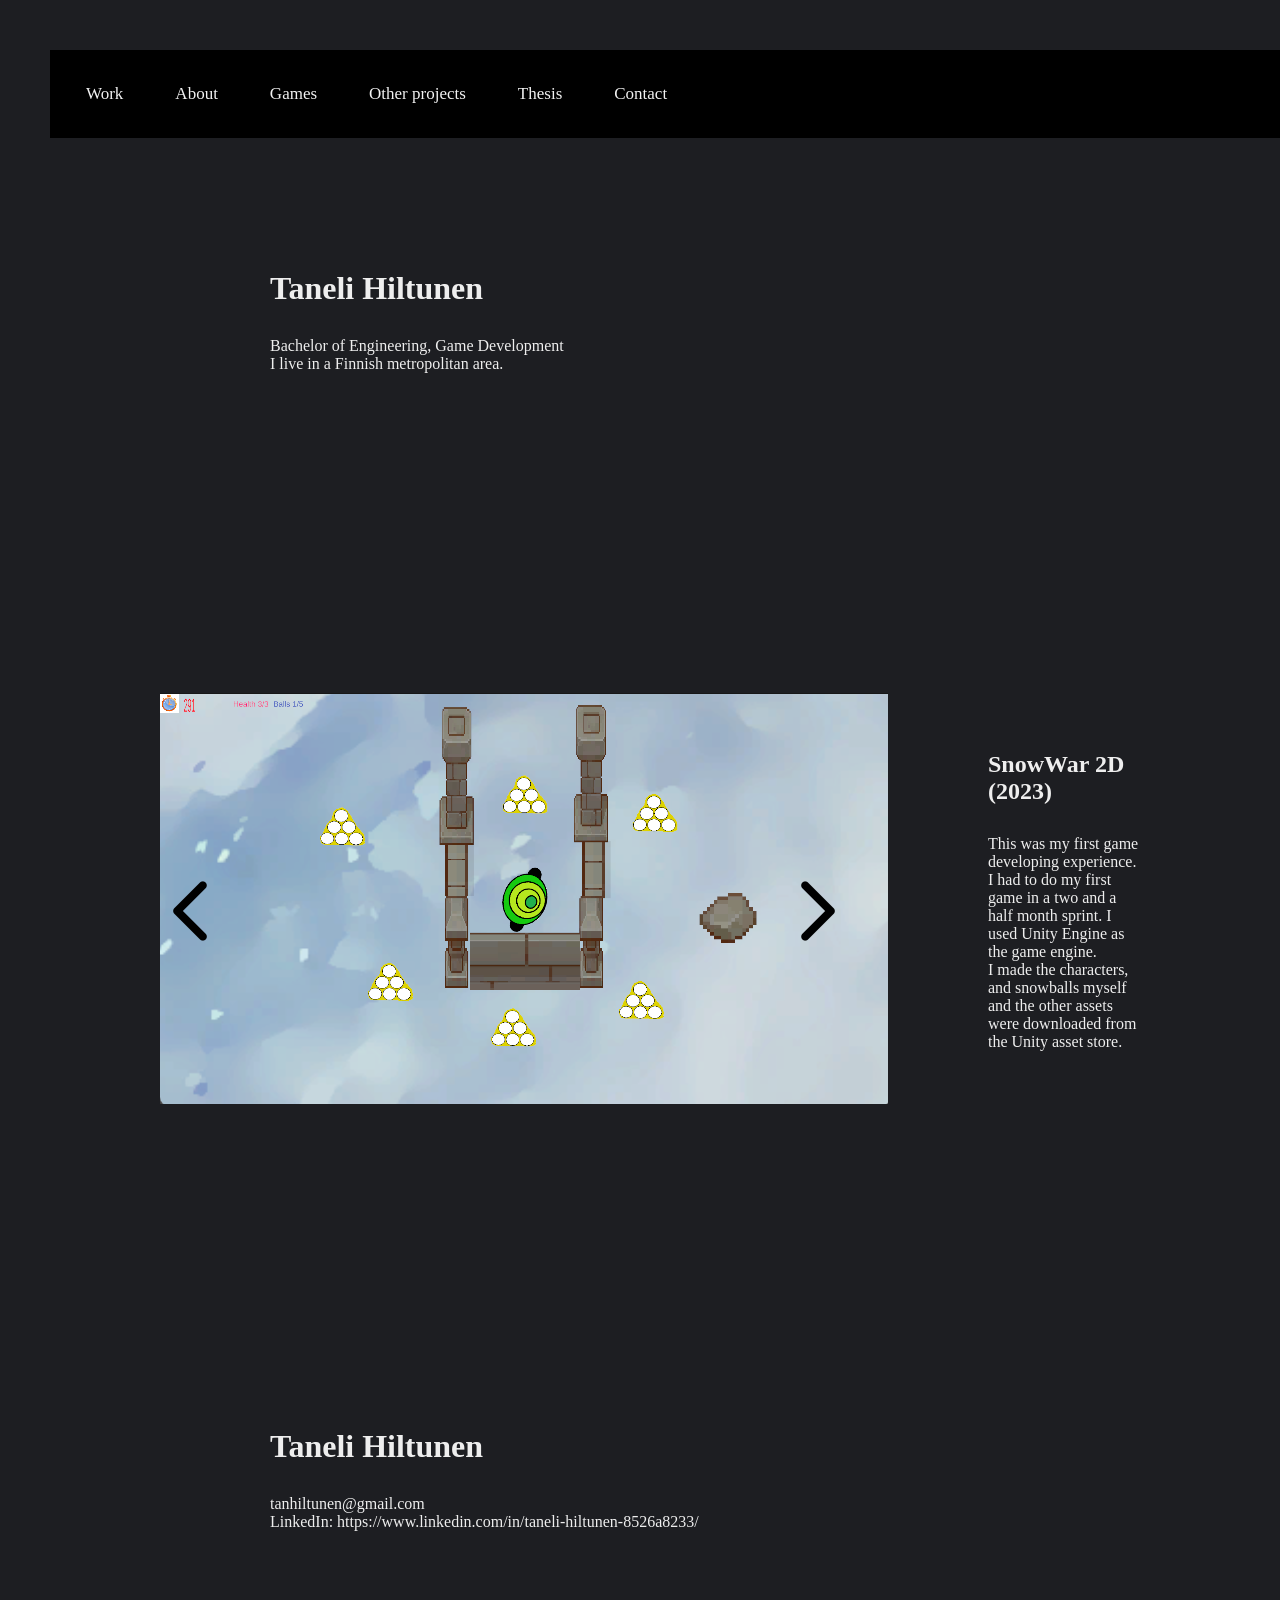
==== index.html @ a31cd431 "commit" ====
<!DOCTYPE html>
<HTML lang="en">
<HEAD>
    <meta charset="UTF-8" />
    <link rel="stylesheet" href="front.css" />
</HEAD>
<BODY>
    <div class="topnav">
        <a class="active" href="#Work">Work</a>
        <a href="#About">About</a>
        <a href="#games">Games</a>
        <a href="#Other">Other projects</a>
        <a href="#Thesis">Thesis</a>
        <a href="#contact">Contact</a>
    </div>
    <div id="Work" class="header">
        <h1 id="nameHeader">Taneli Hiltunen</h1>
        <p>
            Bachelor of Engineering, Game Development <br />
            I live in a Finnish metropolitan area.
        </p>
    </div>

    <div id="games">
        <div class="gallery-wrap">
            <img class="arrow-left" src="images/prew-arrow.png" alt="Previous" onclick="previousImage()">
            <div class="gallery-snowWar">
                <div class="image-container">
                    <span><img id="main-image" src="images/Start.png" alt="Start"></span>
                    <img class="arrow-right" src="images/next-arrow.png" alt="Next" onclick="nextImage()">
                </div>
                <div class="snowWar-text">
                    <h2 class="gamesHeaders">SnowWar 2D (2023)</h2>
                    <p>
                        This was my first game developing experience. I had to do my first game in a two and a half month sprint. I used Unity Engine
                        as the game engine. <br />
                        I made the characters, and snowballs myself and the other assets were downloaded from the Unity asset store.
                    </p>
                </div>
            </div>
        </div>
    </div>

    <div id="contact" class="address">
        <h1>Taneli Hiltunen</h1>
        <p>
            tanhiltunen@gmail.com <br />
            LinkedIn: https://www.linkedin.com/in/taneli-hiltunen-8526a8233/
        </p>
    </div>

    <script src="imagesource.js"></script>
</BODY>
</HTML>
---- front.css ----
* {
    margin: 10px;
    padding: 10px;
    font-family: 'Poppins', 'sans-serif';
}

body {
    background: #1D1E22;
    color: #eee;
}

.topnav {
    position: fixed;
    background-color: black;
    overflow: hidden;
    z-index: 1000;
    width: 100%;
}

.topnav a {
    float: left;
    color: #f2f2f2;
    text-align: center;
    padding: 14px 16px;
    text-decoration: none;
    font-size: 17px;
}

.topnav a:hover {
    background: #666666;
    color: aqua;
}

.header {
    margin-left: 200px;
    margin-top: 200px;
}

.gallery-wrap {
    display: flex;
    margin-top: 200px;
    align-items: center;
    position: relative;
    justify-content: center;
}

.image-container {
    position: relative;
    display: inline-block;
}

.arrow-left, .arrow-right {
    position: absolute;
    top: 50%;
    transform: translateY(-50%);
    z-index: 1;
    transition: tranform 0.3s ease, box-shadow 0.3s ease;
}

.arrow-left:hover, .arrow-right:hover {
    transform: translateY(-50%) scale(1.3);
}

.arrow-left {
    left: 0;
}

.arrow-right {
    right: 0;
}

.gallery-snowWar {
    display: flex;
    flex-direction: row;
    align-items: center;
}

.snowWar-text {
    margin-left: 10px;
}

.address {
    margin-left: 200px;
    margin-top: 200px;
}
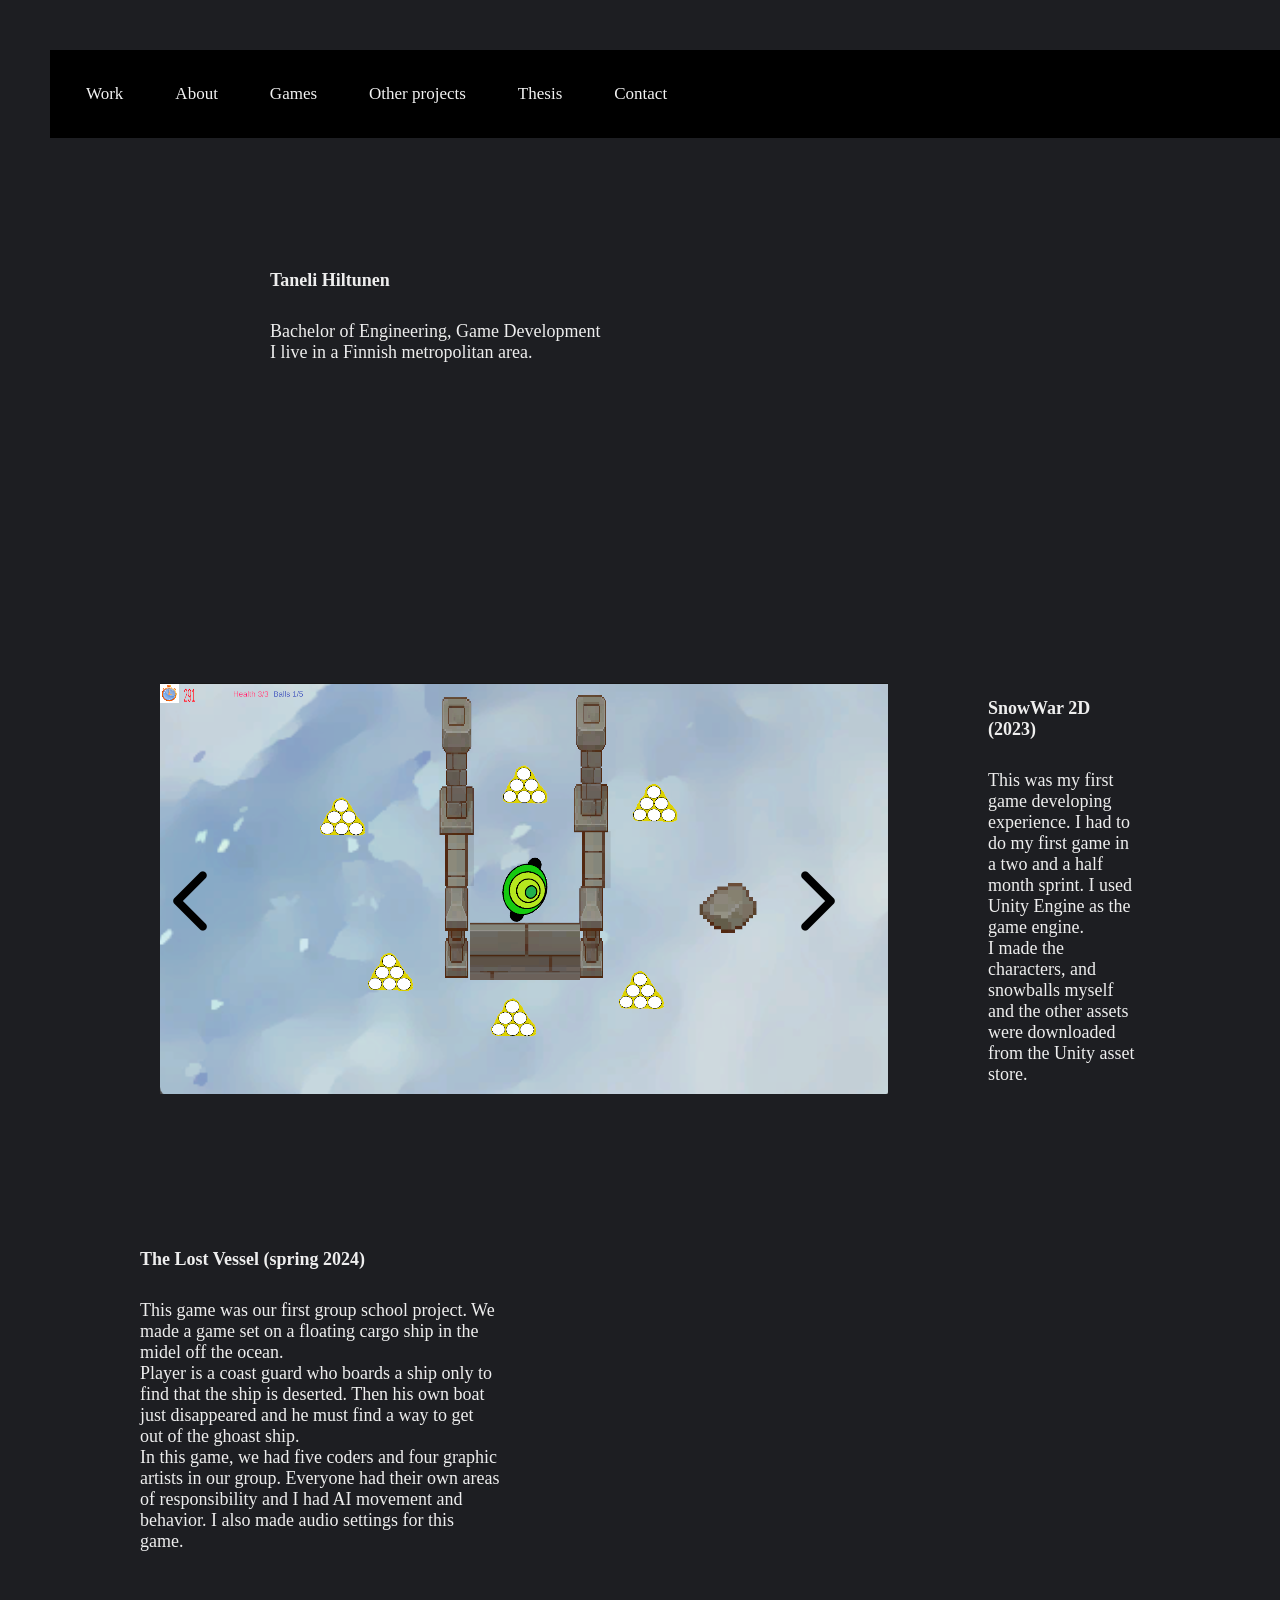
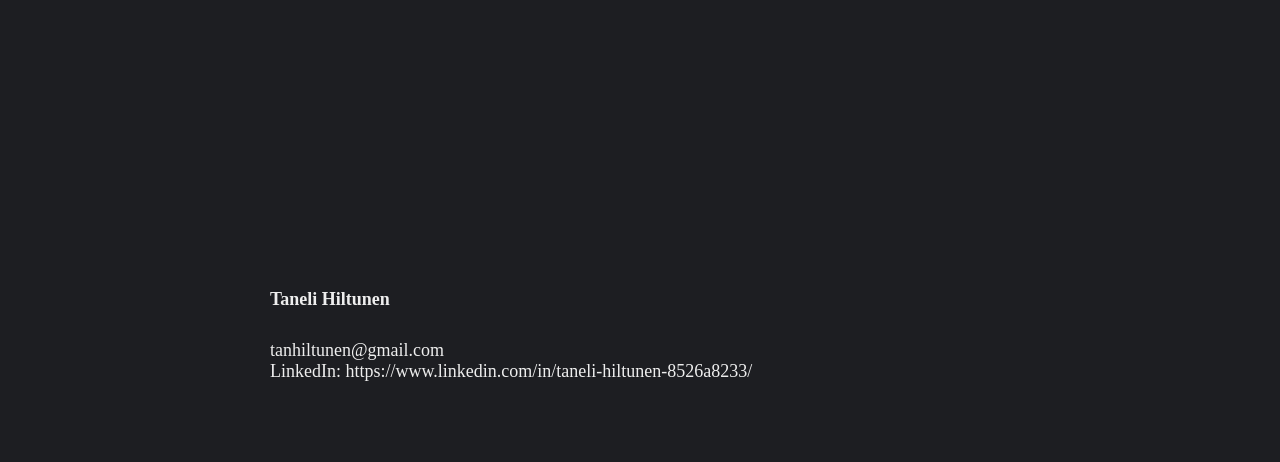
==== commit 5c827856: "Added The Lost Vessel" ====
--- a/index.html
+++ b/index.html
@@ -39,6 +39,24 @@
                 </div>
             </div>
         </div>
+
+        <div class="gallery-wrap2">
+            <div class="gallery-LostVessel">
+                <div class="LostVessel-text">
+                    <h2 class="gamesHeaders">The Lost Vessel (spring 2024)</h2>
+                    <p>
+                        This game was our first group school project. We made a game set on a floating cargo ship in the midel off the ocean. <br />
+                        Player is a coast guard who boards a ship only to find that the ship is deserted. Then his own boat just disappeared 
+                        and he must find a way to get out of the ghoast ship. <br />
+                        In this game, we had five coders and four graphic artists in our group. Everyone had their own areas of responsibility 
+                        and I had AI movement and behavior. I also made audio settings for this game. 
+                    </p>
+                </div>
+                <div class="video-container">
+                    <iframe width="560" height="315" src="https://www.youtube.com/embed/0jdM26kaELA?si=WQQH58Ssath8yFsE" title="YouTube video player" frameborder="0" allow="accelerometer; autoplay; clipboard-write; encrypted-media; gyroscope; picture-in-picture; web-share" referrerpolicy="strict-origin-when-cross-origin" allowfullscreen></iframe>
+                </div>
+            </div>
+        </div>
     </div>
 
     <div id="contact" class="address">
--- a/front.css
+++ b/front.css
@@ -2,6 +2,7 @@
     margin: 10px;
     padding: 10px;
     font-family: 'Poppins', 'sans-serif';
+    font-size: large;
 }
 
 body {
@@ -49,6 +50,13 @@
     display: inline-block;
 }
 
+#main-image {
+    max-width: 748px;
+    max-height: 431px;
+    width: auto;
+    height: auto;
+}
+
 .arrow-left, .arrow-right {
     position: absolute;
     top: 50%;
@@ -79,6 +87,26 @@
     margin-left: 10px;
 }
 
+.gallery-wrap2 {
+    display: flex;
+    align-items: flex-start;
+    justify-content: space-between;
+}
+
+.gallery-LostVessel {
+    display: flex;
+    flex-direction: row;
+    justify-content: space-between;
+    width: 100%;
+}
+
+.LostVessel-text {
+    width: 40%;
+}
+.video-container {
+    width: 60%;
+}
+
 .address {
     margin-left: 200px;
     margin-top: 200px;
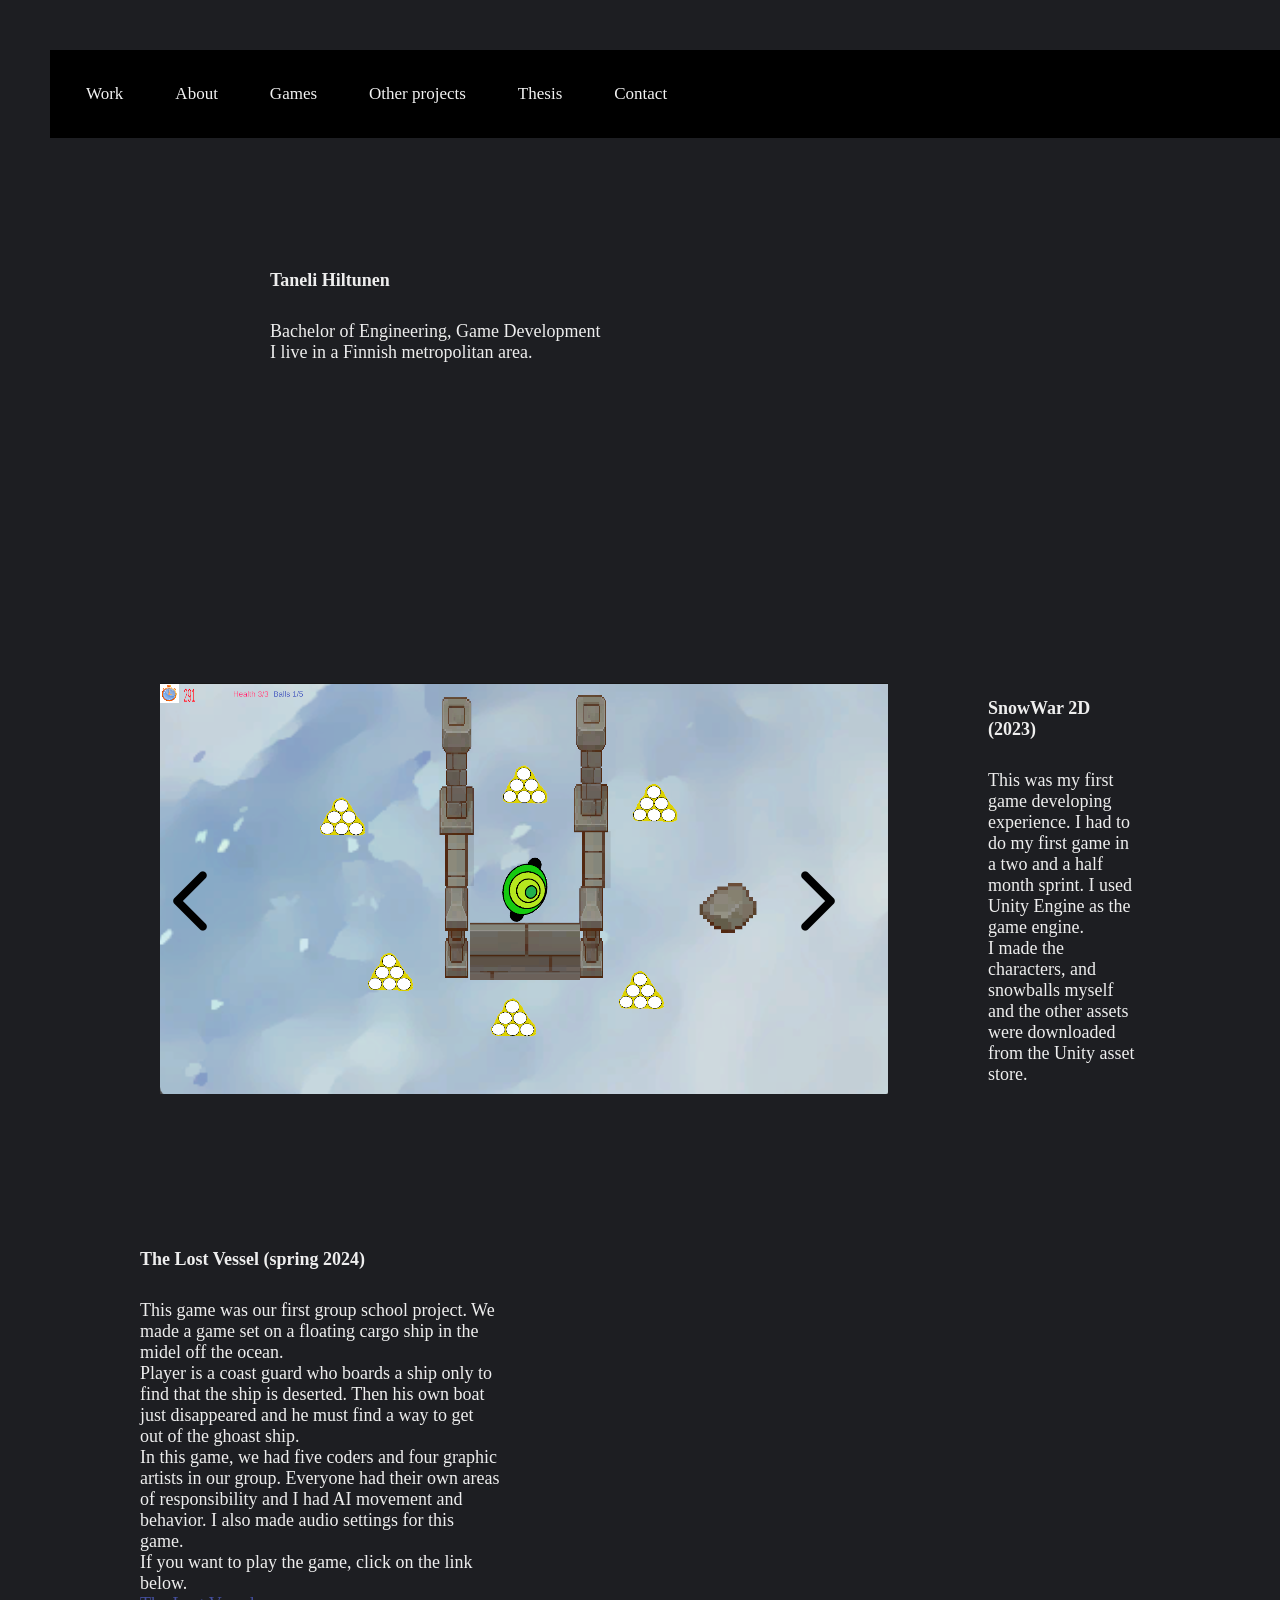
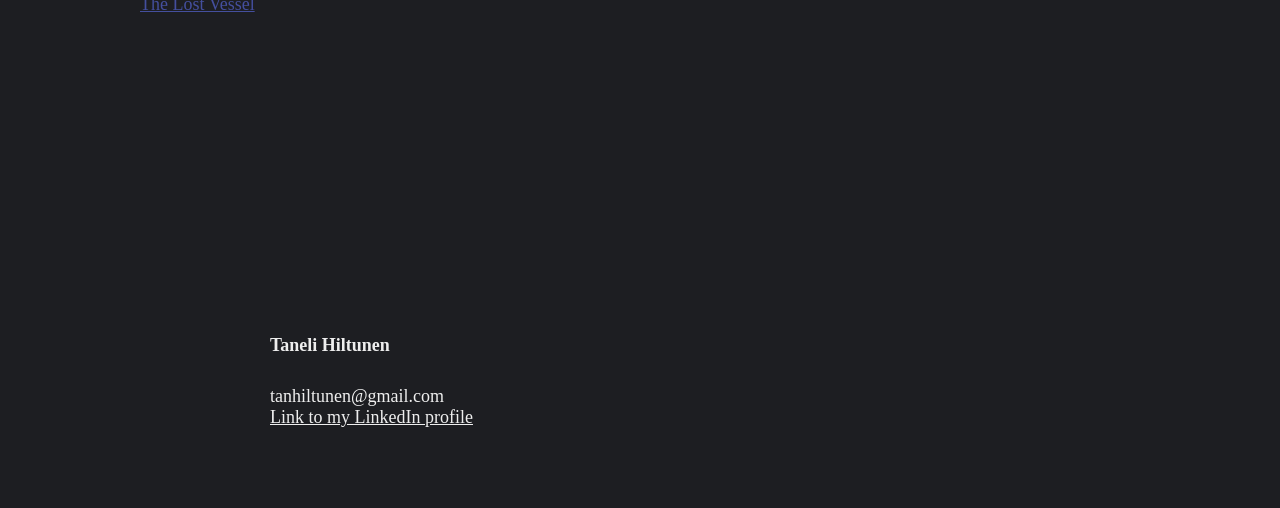
==== commit d70dd811: "Links" ====
--- a/index.html
+++ b/index.html
@@ -34,7 +34,7 @@
                     <p>
                         This was my first game developing experience. I had to do my first game in a two and a half month sprint. I used Unity Engine
                         as the game engine. <br />
-                        I made the characters, and snowballs myself and the other assets were downloaded from the Unity asset store.
+                        I made the characters, and snowballs myself and the other assets were downloaded from the Unity asset store. <br />
                     </p>
                 </div>
             </div>
@@ -49,7 +49,9 @@
                         Player is a coast guard who boards a ship only to find that the ship is deserted. Then his own boat just disappeared 
                         and he must find a way to get out of the ghoast ship. <br />
                         In this game, we had five coders and four graphic artists in our group. Everyone had their own areas of responsibility 
-                        and I had AI movement and behavior. I also made audio settings for this game. 
+                        and I had AI movement and behavior. I also made audio settings for this game. <br />
+                        If you want to play the game, click on the link below. <br />
+                        <a class="LostVessel-link" href="https://jaririihimaki.itch.io/the-lost-vessel">The Lost Vessel</a>
                     </p>
                 </div>
                 <div class="video-container">
@@ -63,7 +65,7 @@
         <h1>Taneli Hiltunen</h1>
         <p>
             tanhiltunen@gmail.com <br />
-            LinkedIn: https://www.linkedin.com/in/taneli-hiltunen-8526a8233/
+            <a class="LinkedIn-link" href="https://www.linkedin.com/in/taneli-hiltunen-8526a8233/">Link to my LinkedIn profile</a>
         </p>
     </div>
 
--- a/front.css
+++ b/front.css
@@ -107,7 +107,18 @@
     width: 60%;
 }
 
+.LostVessel-link {
+    color: #444f9e;
+    font-family: cursive;
+    margin-left: -10px;
+}
+
 .address {
     margin-left: 200px;
     margin-top: 200px;
+}
+
+.LinkedIn-link {
+    color: #eee;
+    margin-left: -10px;
 }
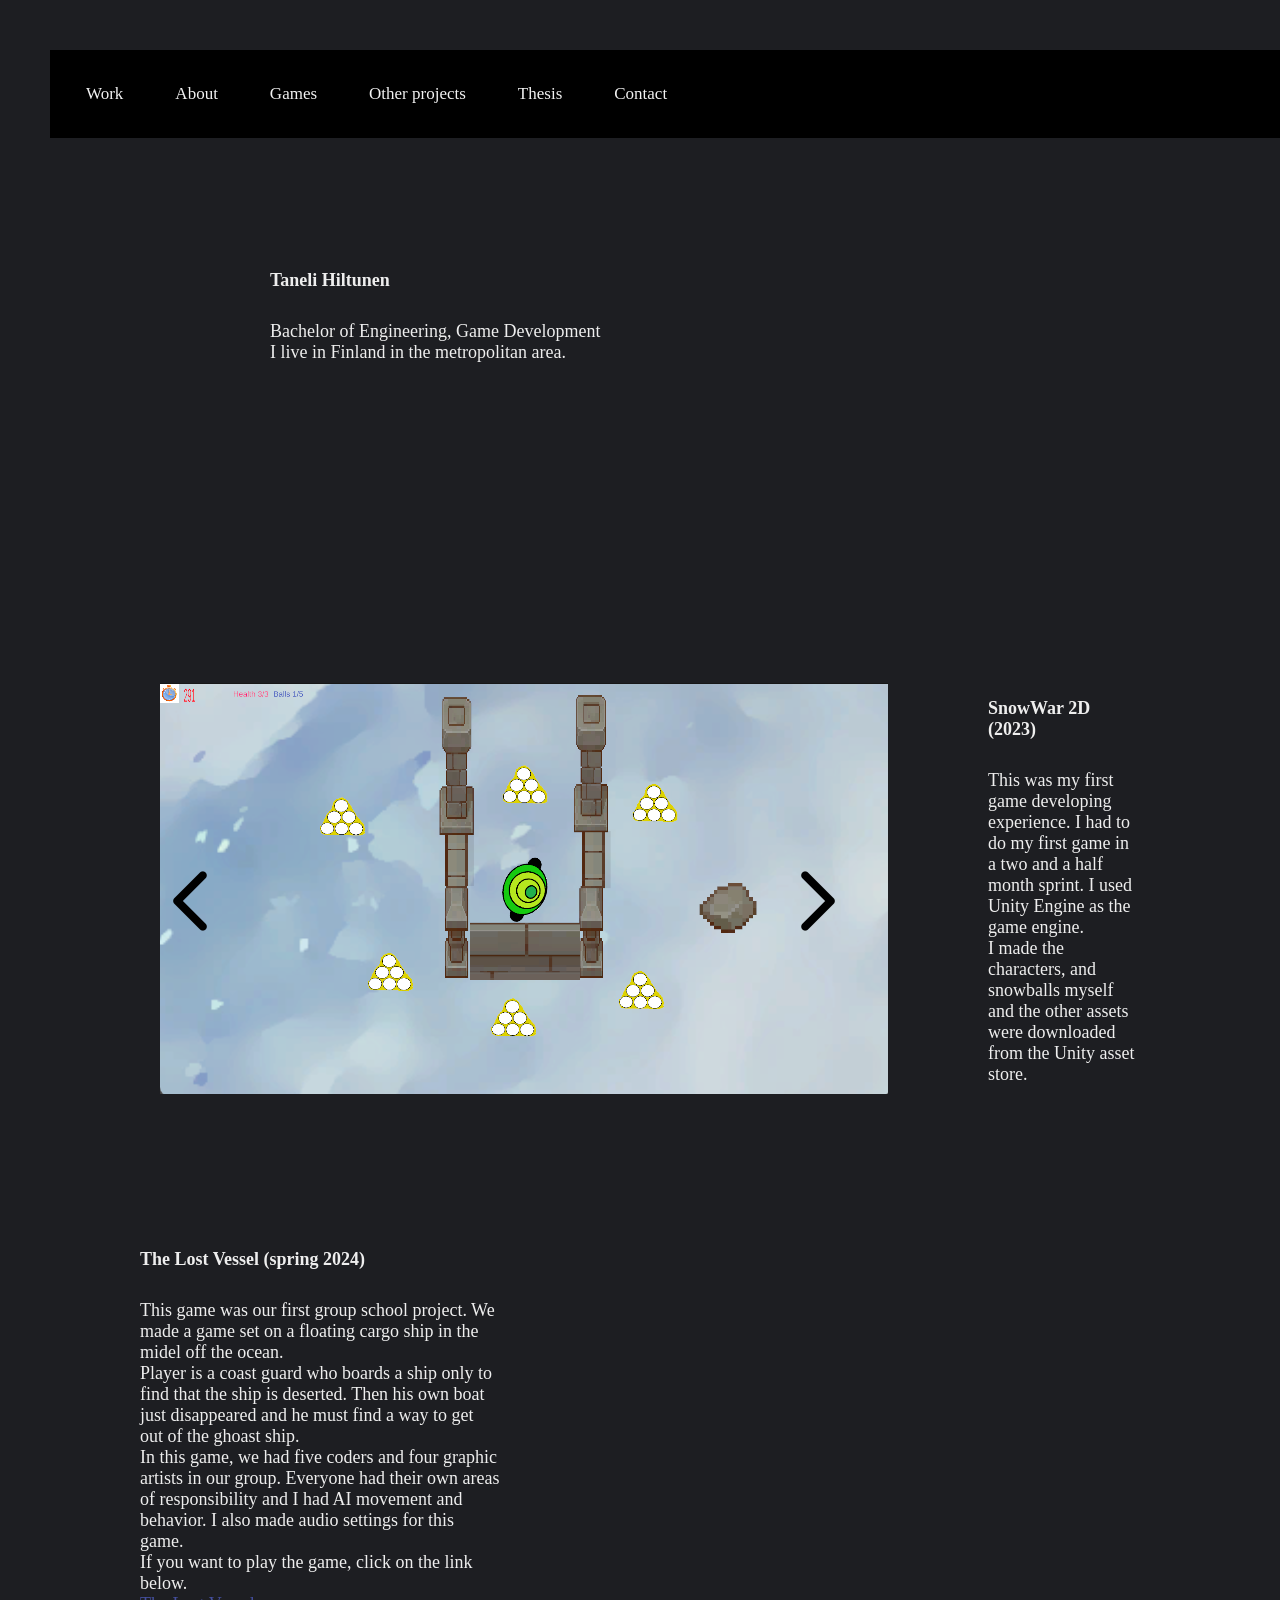
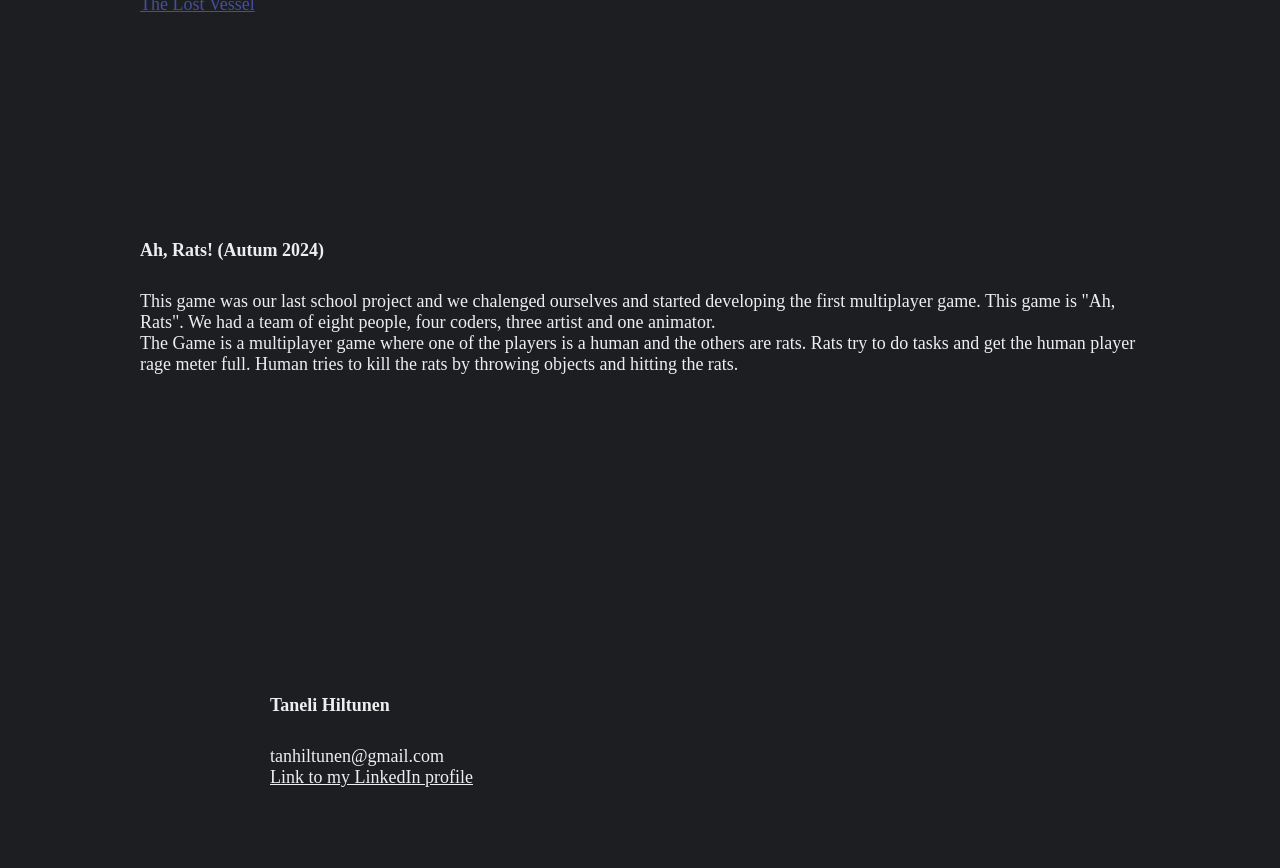
==== commit d56d9d61: "Ah, Rats!" ====
--- a/index.html
+++ b/index.html
@@ -17,7 +17,7 @@
         <h1 id="nameHeader">Taneli Hiltunen</h1>
         <p>
             Bachelor of Engineering, Game Development <br />
-            I live in a Finnish metropolitan area.
+            I live in Finland in the metropolitan area.
         </p>
     </div>
 
@@ -59,6 +59,25 @@
                 </div>
             </div>
         </div>
+
+        <div class="gallery-wrap3">
+            <!---<img class="arrow-left2" src="images/prew-arrow.png" alt="Previous" onclick="previousImage()">-->
+            <div class="gallery-AhRats">
+                <div class="image-container3">
+                    <span><img id="main-image2" src="" alt=""></span>
+                    <!---<img class="arrow-right2" src="images/next-arrow.png" alt="Next" onclick="nextImage()">-->
+                </div>
+                <div class="AhRats-text">
+                    <h2 class="gamesHeaders">Ah, Rats! (Autum 2024)</h2>
+                    <p>
+                        This game was our last school project and we chalenged ourselves and started developing the first multiplayer game.
+                        This game is "Ah, Rats". We had a team of eight people, four coders, three artist and one animator. <br />
+                        The Game is a multiplayer game where one of the players is a human and the others are rats. Rats try to do tasks and get the human player
+                        rage meter full. Human tries to kill the rats by throwing objects and hitting the rats.
+                    </p>
+                </div>
+            </div>
+        </div>
     </div>
 
     <div id="contact" class="address">
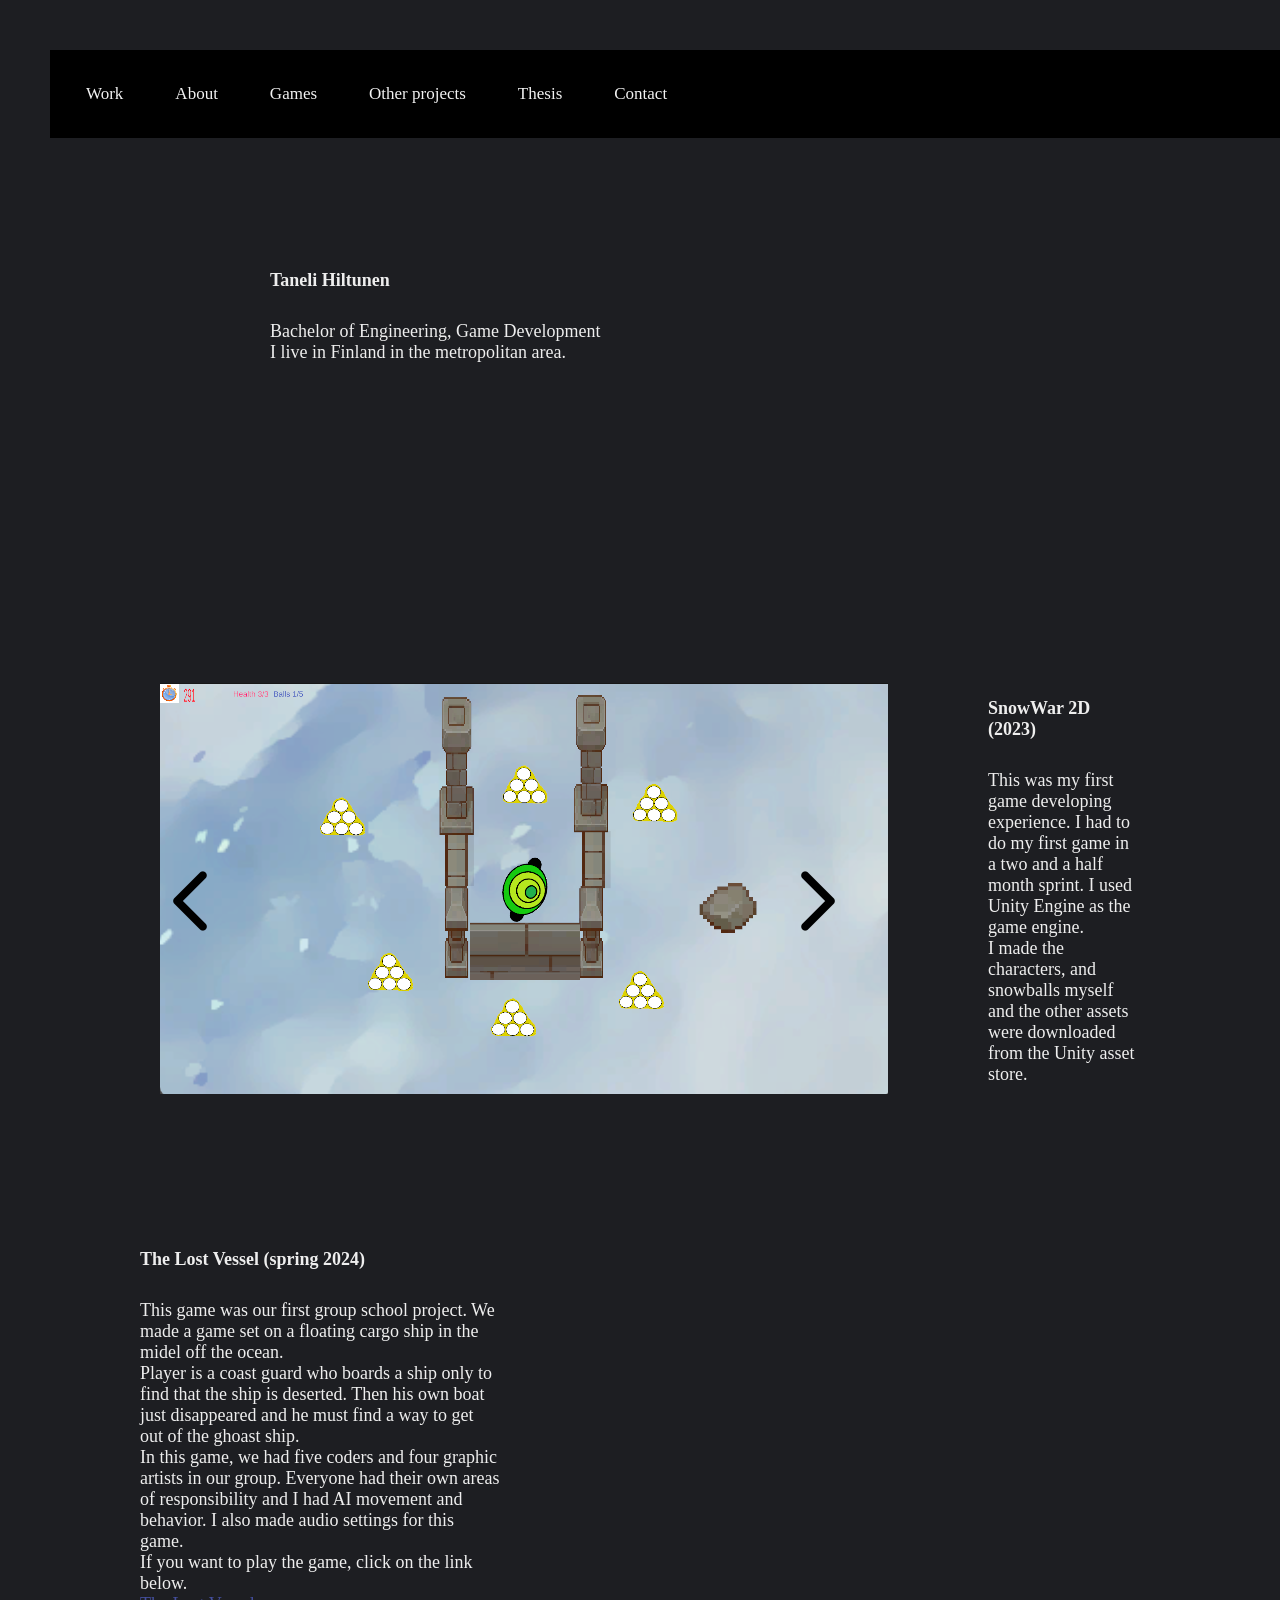
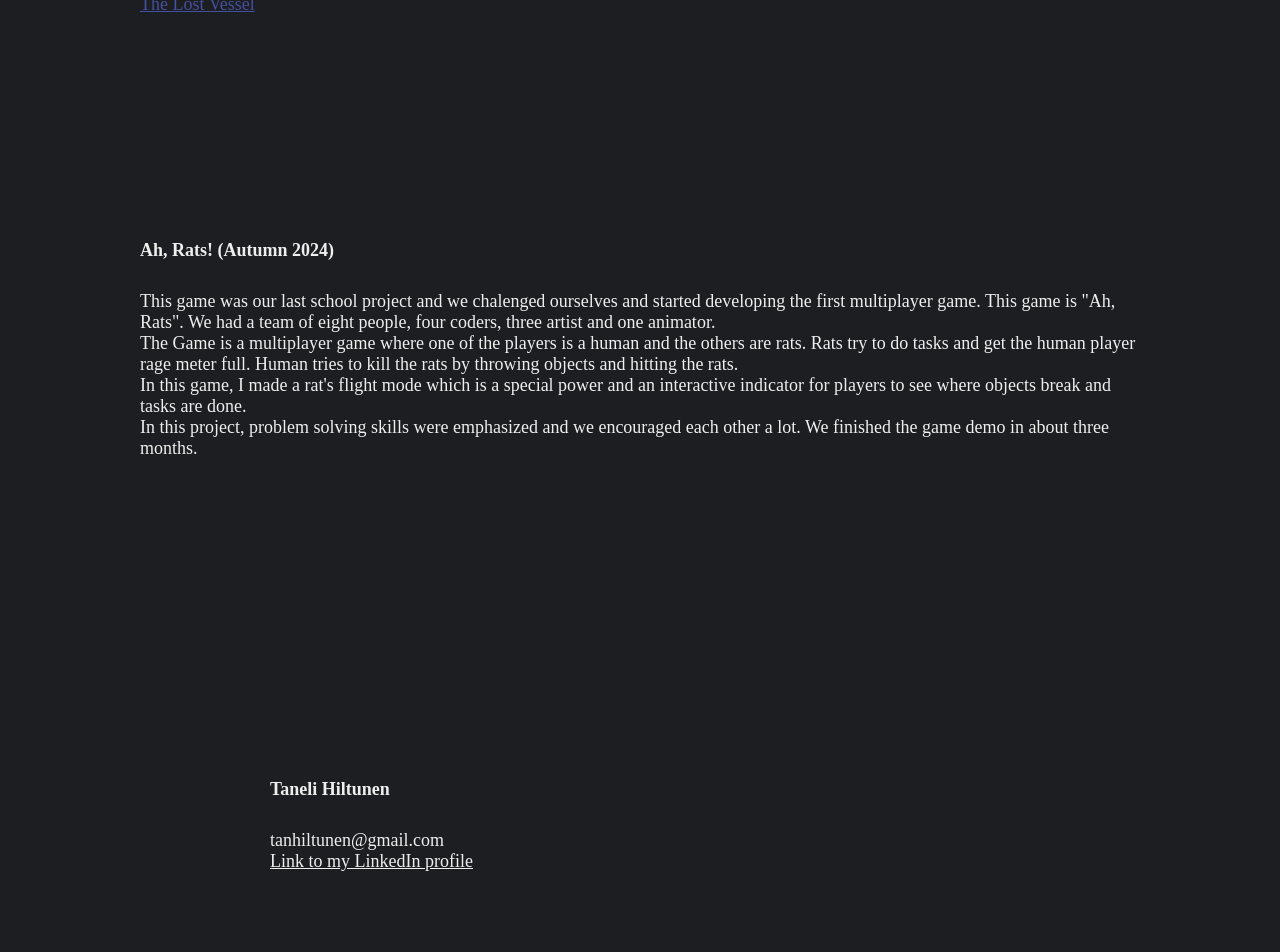
==== commit c5584731: "Ah, Rats!" ====
--- a/index.html
+++ b/index.html
@@ -68,12 +68,14 @@
                     <!---<img class="arrow-right2" src="images/next-arrow.png" alt="Next" onclick="nextImage()">-->
                 </div>
                 <div class="AhRats-text">
-                    <h2 class="gamesHeaders">Ah, Rats! (Autum 2024)</h2>
+                    <h2 class="gamesHeaders">Ah, Rats! (Autumn 2024)</h2>
                     <p>
                         This game was our last school project and we chalenged ourselves and started developing the first multiplayer game.
                         This game is "Ah, Rats". We had a team of eight people, four coders, three artist and one animator. <br />
                         The Game is a multiplayer game where one of the players is a human and the others are rats. Rats try to do tasks and get the human player
-                        rage meter full. Human tries to kill the rats by throwing objects and hitting the rats.
+                        rage meter full. Human tries to kill the rats by throwing objects and hitting the rats. <br />
+                        In this game, I made a rat's flight mode which is a special power and an interactive indicator for players to see where objects break and tasks are done. <br />
+                        In this project, problem solving skills were emphasized and we encouraged each other a lot. We finished the game demo in about three months.     
                     </p>
                 </div>
             </div>
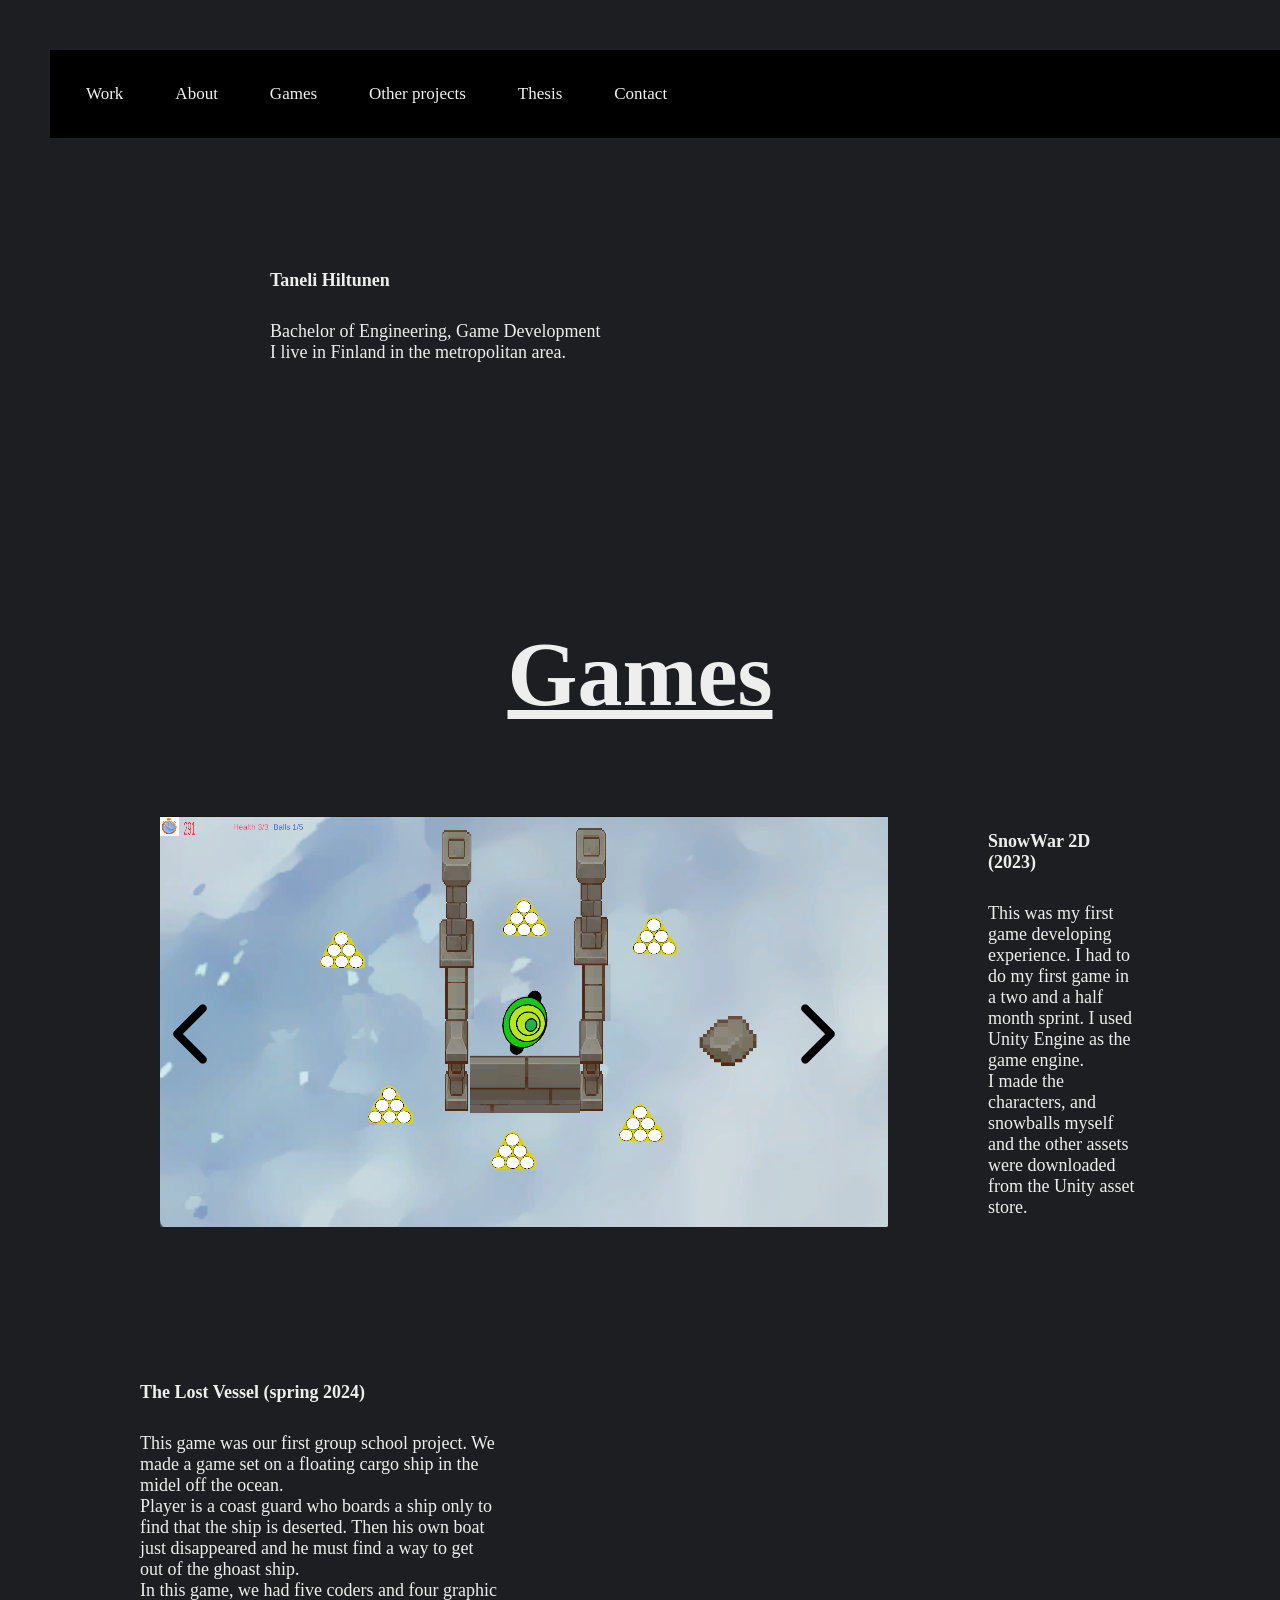
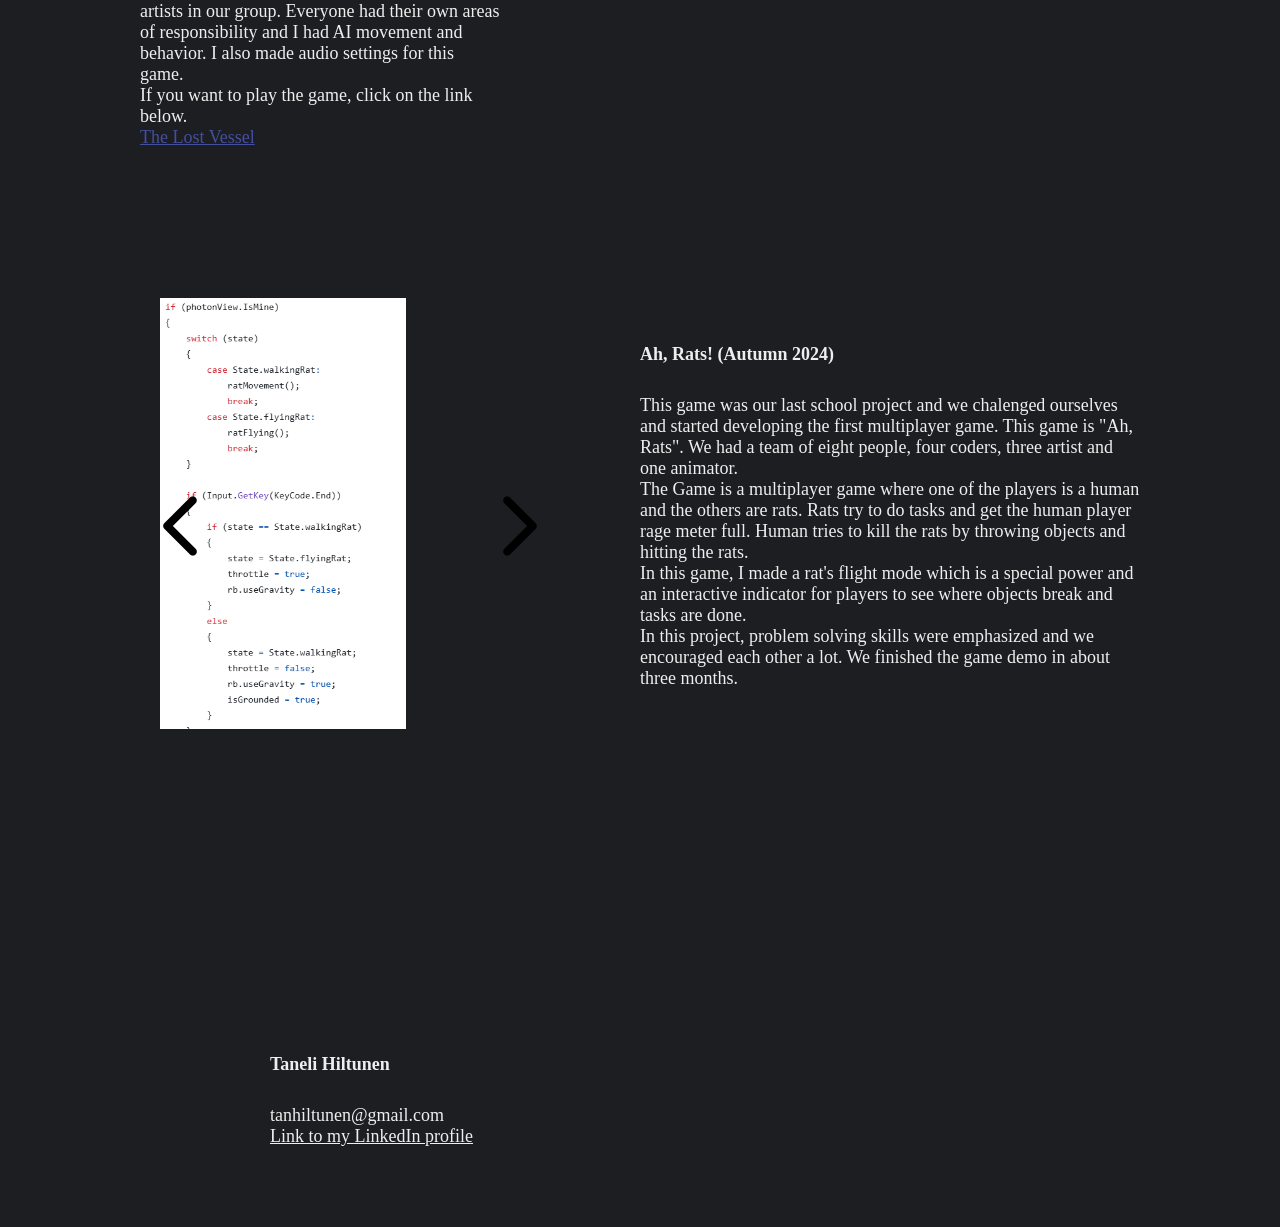
==== commit 252bfc06: "Added Ah, Rats!" ====
--- a/index.html
+++ b/index.html
@@ -21,13 +21,14 @@
         </p>
     </div>
 
-    <div id="games">
+    <div>
+        <h1 id="games">Games</h1>
         <div class="gallery-wrap">
-            <img class="arrow-left" src="images/prew-arrow.png" alt="Previous" onclick="previousImage()">
+            <img class="arrow-left" src="images/prew-arrow.png" alt="Previous" onclick="previousImage('main-image', images1)">
             <div class="gallery-snowWar">
                 <div class="image-container">
                     <span><img id="main-image" src="images/Start.png" alt="Start"></span>
-                    <img class="arrow-right" src="images/next-arrow.png" alt="Next" onclick="nextImage()">
+                    <img class="arrow-right" src="images/next-arrow.png" alt="Next" onclick="nextImage('main-image', images1)">
                 </div>
                 <div class="snowWar-text">
                     <h2 class="gamesHeaders">SnowWar 2D (2023)</h2>
@@ -61,11 +62,11 @@
         </div>
 
         <div class="gallery-wrap3">
-            <!---<img class="arrow-left2" src="images/prew-arrow.png" alt="Previous" onclick="previousImage()">-->
+            <img class="arrow-left2" src="images/prew-arrow.png" alt="Previous" onclick="previousImage('main-image2', images2)">
             <div class="gallery-AhRats">
                 <div class="image-container3">
-                    <span><img id="main-image2" src="" alt=""></span>
-                    <!---<img class="arrow-right2" src="images/next-arrow.png" alt="Next" onclick="nextImage()">-->
+                    <span><img id="main-image2" src="images/AhRatsMovement.png" alt="Movement"></span>
+                    <img class="arrow-right2" src="images/next-arrow.png" alt="Next" onclick="nextImage('main-image2', images2)">
                 </div>
                 <div class="AhRats-text">
                     <h2 class="gamesHeaders">Ah, Rats! (Autumn 2024)</h2>
--- a/front.css
+++ b/front.css
@@ -37,9 +37,16 @@
     margin-top: 200px;
 }
 
+#games {
+    font-size: 5rem;
+    text-align: center;
+    text-decoration: underline;
+    margin-top: 200px;
+}
+
 .gallery-wrap {
     display: flex;
-    margin-top: 200px;
+    /*margin-top: 200px;*/
     align-items: center;
     position: relative;
     justify-content: center;
@@ -113,6 +120,53 @@
     margin-left: -10px;
 }
 
+.gallery-wrap3 {
+    position: relative;
+}
+
+#main-image2 {
+    max-width: 748px;
+    max-height: 431px;
+    width: auto;
+    height: auto;
+}
+
+.gallery-AhRats {
+    display: flex;
+    justify-content: space-between;
+    align-items: center;
+}
+
+.arrow-left2, .arrow-right2 {
+    position: absolute;
+    top: 50%;
+    transform: translateY(-50%);
+    z-index: 1;
+    transition: tranform 0.3s ease, box-shadow 0.3s ease;
+}
+
+.arrow-left2:hover, .arrow-right2:hover {
+    transform: translateY(-50%) scale(1.3);
+}
+
+.arrow-left2 {
+    left: -10px;
+}
+
+.arrow-right2 {
+    right: -50px;
+}
+
+.image-container3 {
+    position: relative;
+    flex-grow: 1;
+}
+
+.AhRats-text {
+    flex-grow: 1;
+    max-width: 50%;
+}
+
 .address {
     margin-left: 200px;
     margin-top: 200px;
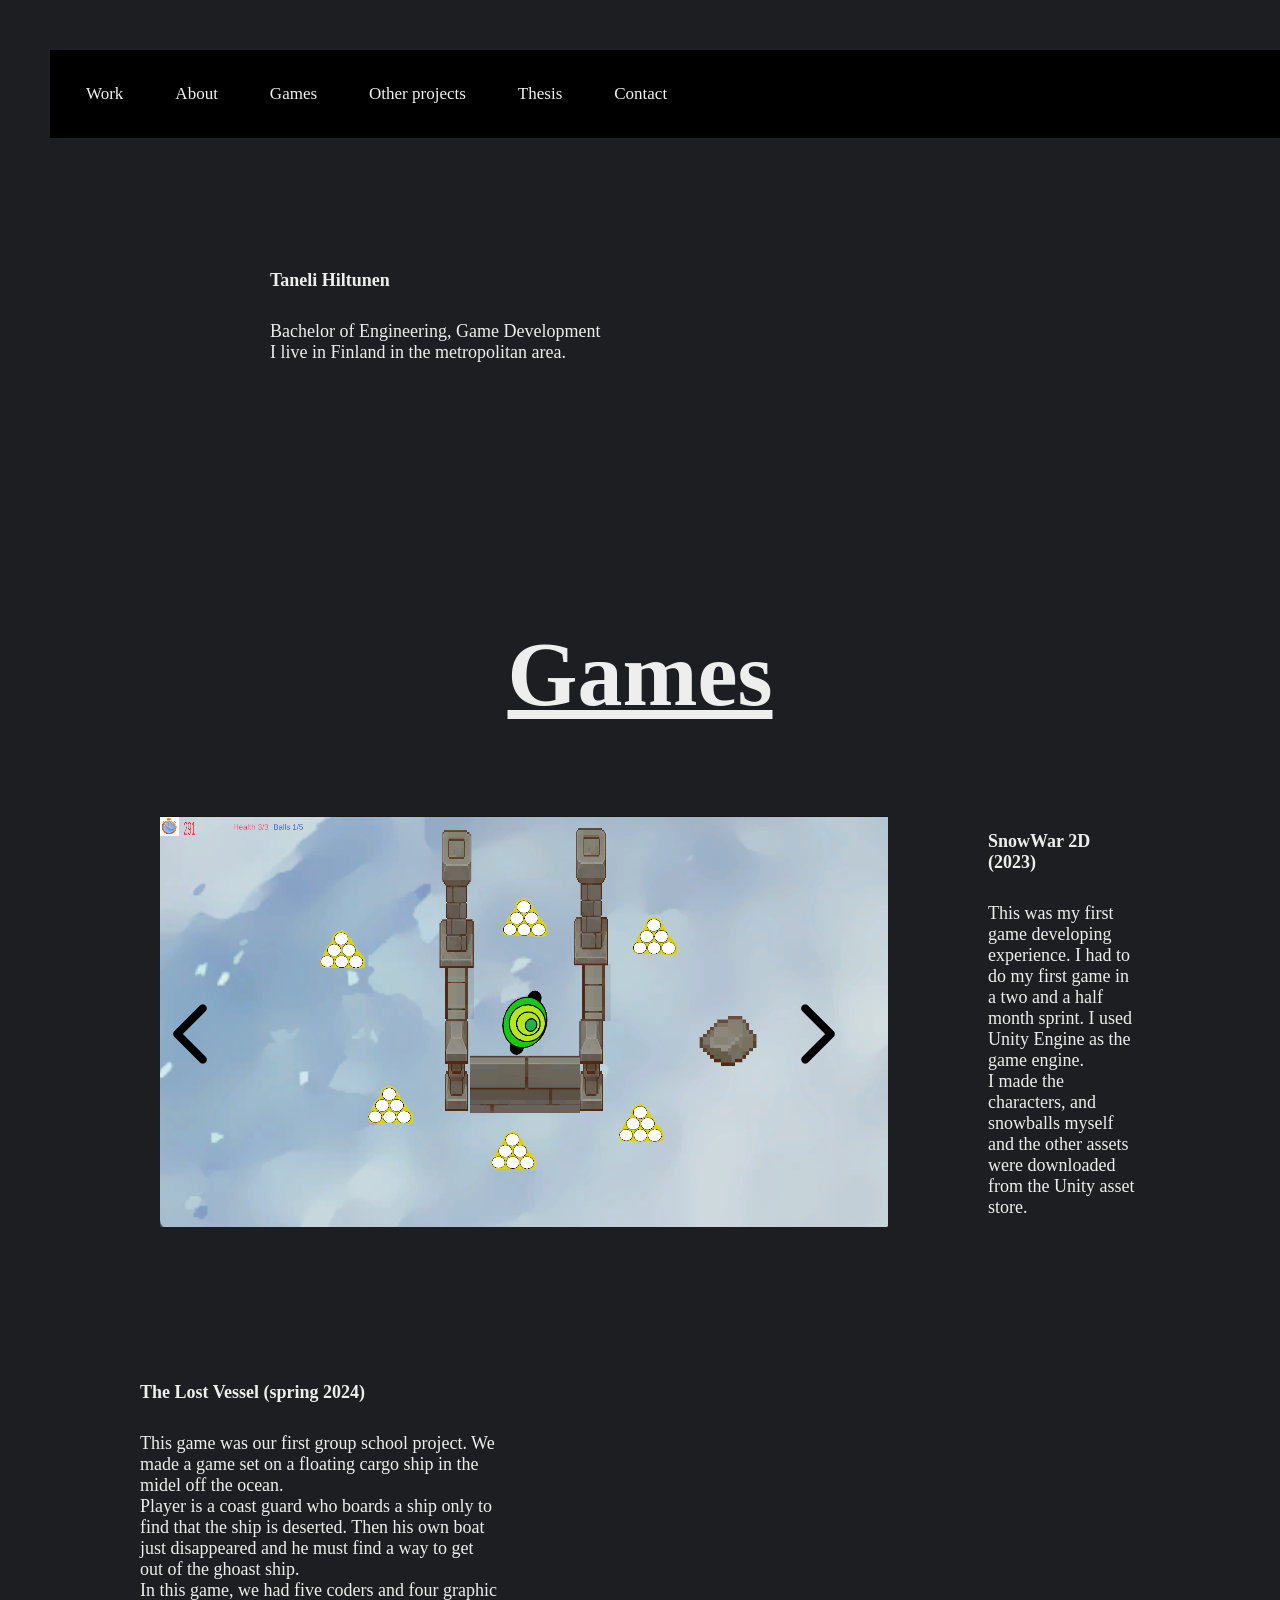
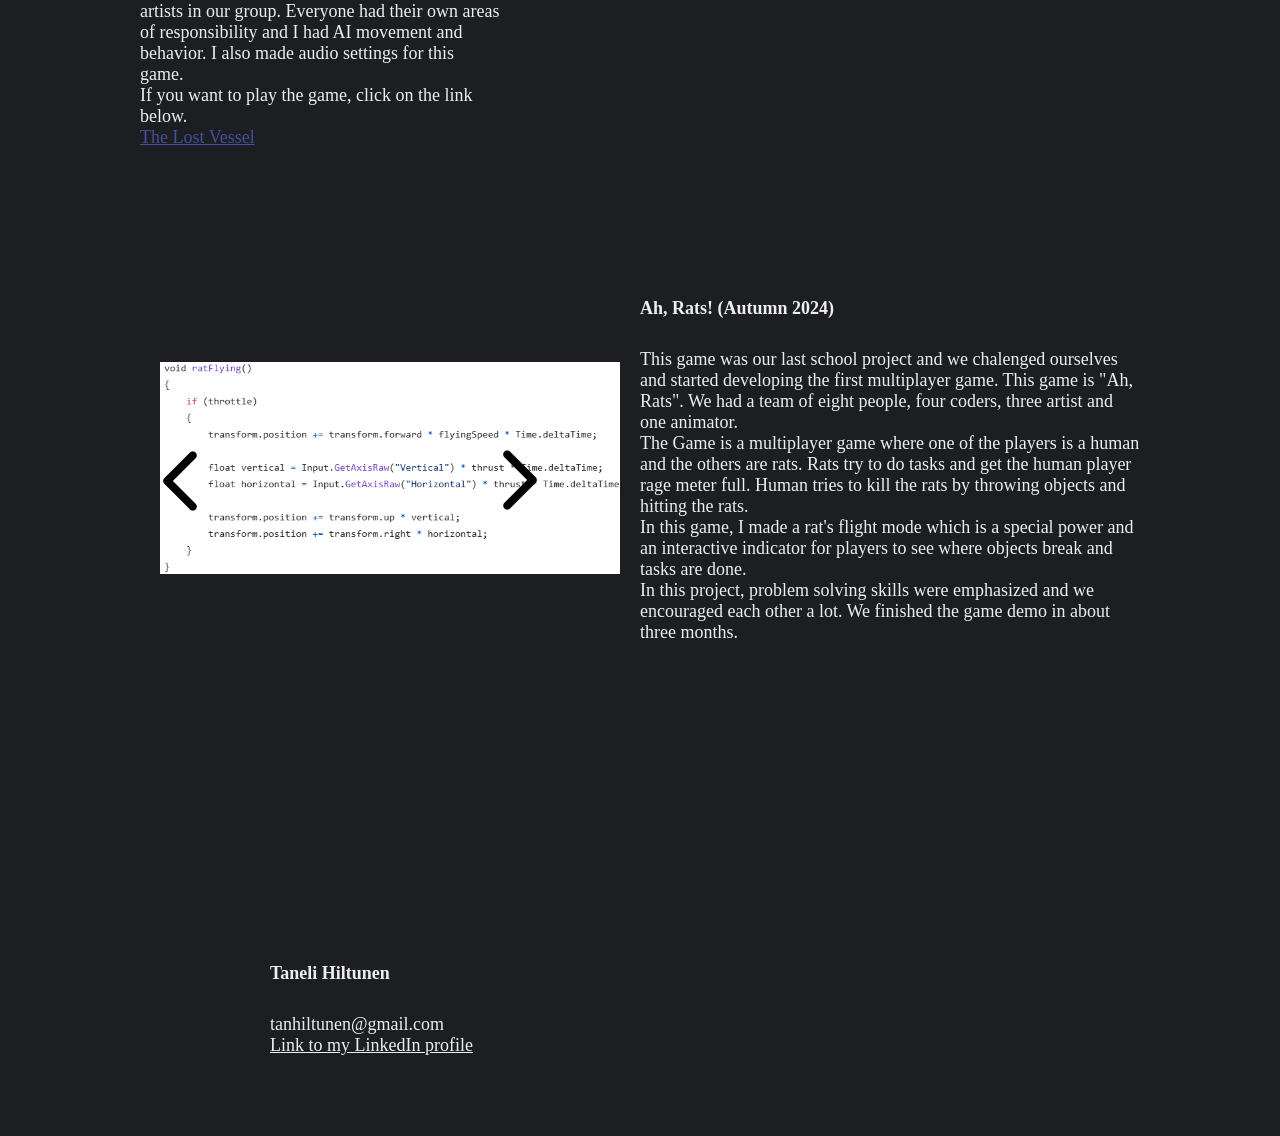
==== commit 1e5cceac: "commit" ====
--- a/index.html
+++ b/index.html
@@ -24,11 +24,13 @@
     <div>
         <h1 id="games">Games</h1>
         <div class="gallery-wrap">
-            <img class="arrow-left" src="images/prew-arrow.png" alt="Previous" onclick="previousImage('main-image', images1)">
+            <img class="arrow-left" src="images/prew-arrow.png" alt="Previous" onclick="previousImage('main-content1', images1)">
             <div class="gallery-snowWar">
                 <div class="image-container">
-                    <span><img id="main-image" src="images/Start.png" alt="Start"></span>
-                    <img class="arrow-right" src="images/next-arrow.png" alt="Next" onclick="nextImage('main-image', images1)">
+                    <span id="main-content1">
+                        <img id="main-image" src="images/Start.png" alt="Start">
+                    </span>
+                    <img class="arrow-right" src="images/next-arrow.png" alt="Next" onclick="nextImage('main-content1', images1)">
                 </div>
                 <div class="snowWar-text">
                     <h2 class="gamesHeaders">SnowWar 2D (2023)</h2>
@@ -62,11 +64,13 @@
         </div>
 
         <div class="gallery-wrap3">
-            <img class="arrow-left2" src="images/prew-arrow.png" alt="Previous" onclick="previousImage('main-image2', images2)">
+            <img class="arrow-left2" src="images/prew-arrow.png" alt="Previous" onclick="previousImage('main-content2', images2)">
             <div class="gallery-AhRats">
                 <div class="image-container3">
-                    <span><img id="main-image2" src="images/AhRatsMovement.png" alt="Movement"></span>
-                    <img class="arrow-right2" src="images/next-arrow.png" alt="Next" onclick="nextImage('main-image2', images2)">
+                    <span id="main-content2">
+                        <img id="main-image2" src="images/RatFlying.png" alt="RatFlying">
+                    </span>
+                    <img class="arrow-right2" src="images/next-arrow.png" alt="Next" onclick="nextImage('main-content2', images2)">
                 </div>
                 <div class="AhRats-text">
                     <h2 class="gamesHeaders">Ah, Rats! (Autumn 2024)</h2>
--- a/front.css
+++ b/front.css
@@ -55,6 +55,13 @@
 .image-container {
     position: relative;
     display: inline-block;
+}
+
+#main-content1 {
+    max-height: 431px;
+    max-width: 748px;
+    width: auto;
+    height: auto;
 }
 
 #main-image {
@@ -124,9 +131,16 @@
     position: relative;
 }
 
-#main-image2 {
-    max-width: 748px;
-    max-height: 431px;
+#main-content2 {
+    max-width: 660px;
+    max-height: 380px;
+    width: auto;
+    height: auto;
+}
+
+#main-content2 img {
+    max-width: 100%;
+    max-height: 100%;
     width: auto;
     height: auto;
 }
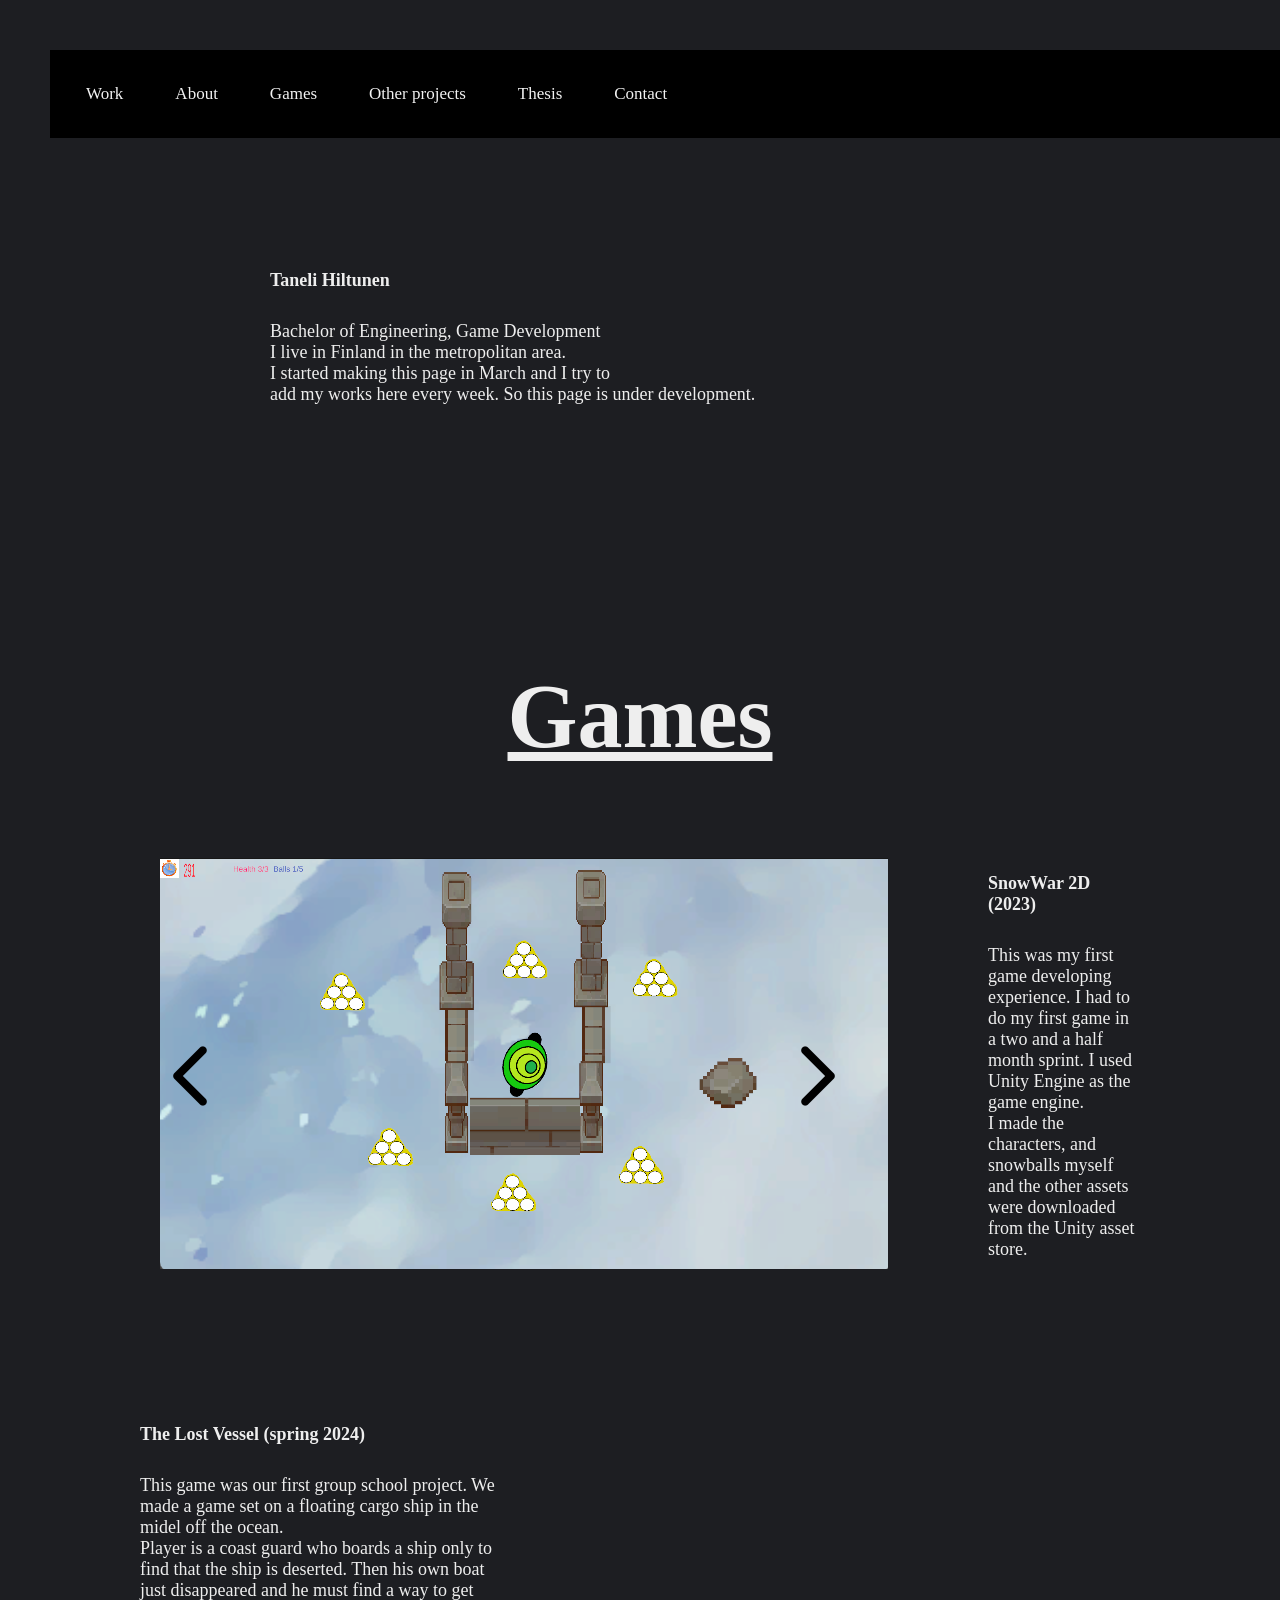
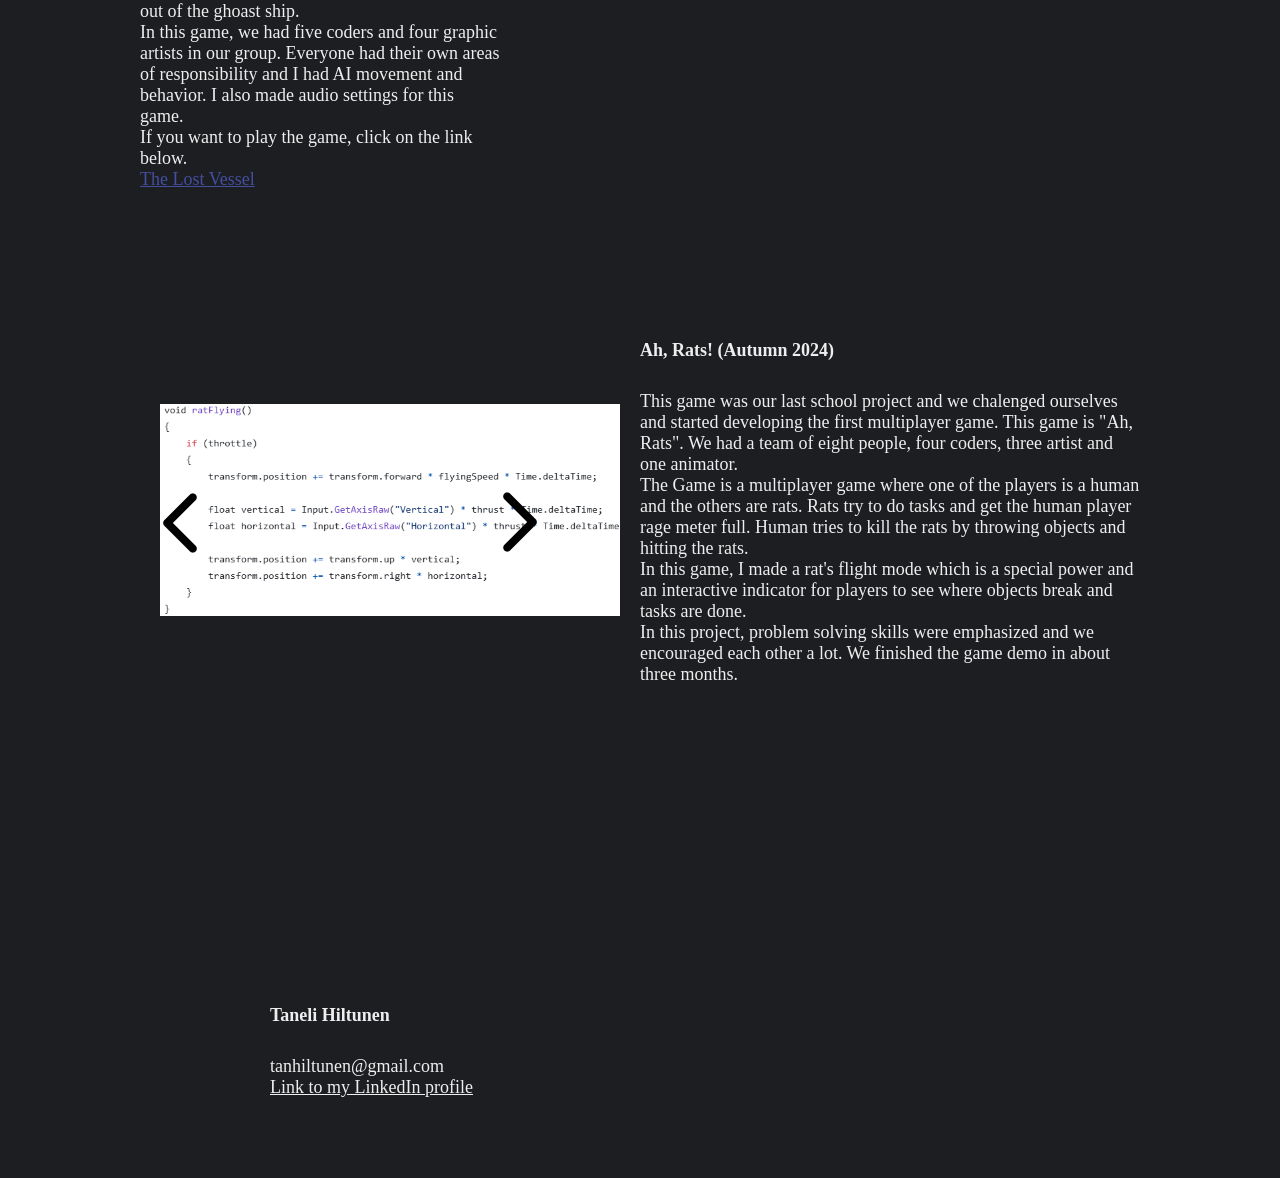
==== commit f95eedd5: "Update index" ====
--- a/index.html
+++ b/index.html
@@ -17,7 +17,9 @@
         <h1 id="nameHeader">Taneli Hiltunen</h1>
         <p>
             Bachelor of Engineering, Game Development <br />
-            I live in Finland in the metropolitan area.
+            I live in Finland in the metropolitan area. <br />
+            I started making this page in March and I try to <br />
+            add my works here every week. So this page is under development.
         </p>
     </div>
 
